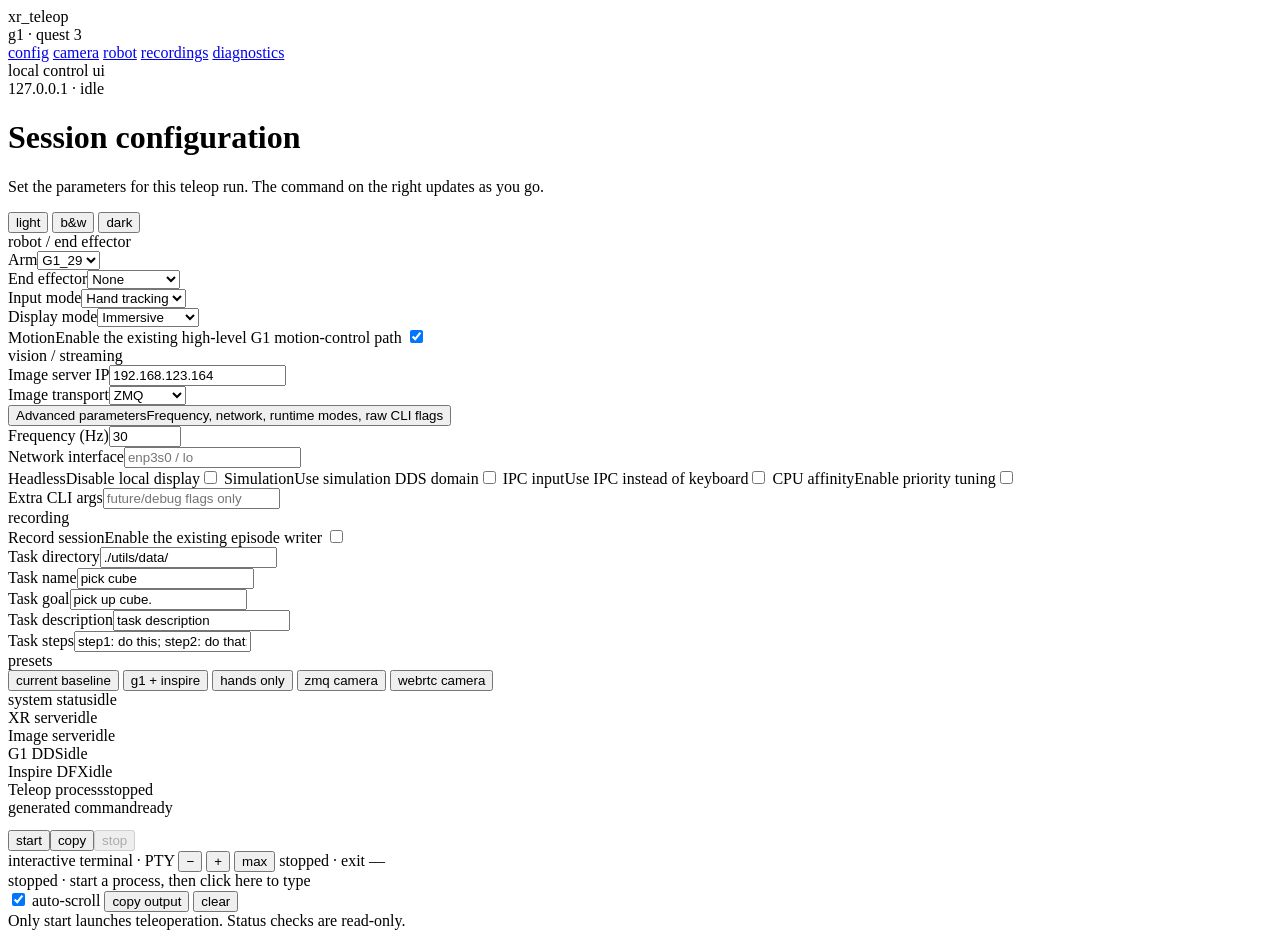
==== web_ui/index.html @ 6fa3af85 "add web_ui" ====
<!DOCTYPE html>
<html lang="en" data-theme="light">
<head>
  <meta charset="UTF-8">
  <meta name="viewport" content="width=device-width, initial-scale=1.0">
  <title>xr_teleop — control</title>
  <link rel="preconnect" href="https://fonts.googleapis.com">
  <link href="https://fonts.googleapis.com/css2?family=JetBrains+Mono:wght@400;500;600;700&family=Inter:wght@400;500;600&display=swap" rel="stylesheet">
  <link rel="stylesheet" href="/static/vendor/xterm.css">
  <link rel="stylesheet" href="/static/style.css">
</head>
<body>
<div class="shell">
  <aside class="rail">
    <div class="mark">xr<span class="dim">_</span>teleop</div>
    <div class="mark-sub">g1 · quest 3</div>
    <nav class="nav" aria-label="Sections">
      <a class="active" href="#config" data-target="config">config</a>
      <a href="#camera" data-target="camera">camera</a>
      <a href="#robot" data-target="robot">robot</a>
      <a href="#recordings" data-target="recordings">recordings</a>
      <a href="#diagnostics" data-target="diagnostics">diagnostics</a>
    </nav>
    <div class="rail-foot">local control ui<br>127.0.0.1 · <span id="railState">idle</span></div>
  </aside>

  <main class="config" id="config">
    <header class="hdr">
      <div class="hdr-top">
        <div>
          <h1>Session configuration</h1>
          <p>Set the parameters for this teleop run. The command on the right updates as you go.</p>
        </div>
        <div class="theme-control" aria-label="Theme">
          <button class="theme-btn active" type="button" data-theme="light">light</button>
          <button class="theme-btn" type="button" data-theme="mono">b&amp;w</button>
          <button class="theme-btn" type="button" data-theme="dark">dark</button>
        </div>
      </div>
    </header>

    <section class="block" id="robot">
      <div class="block-label">robot / end effector</div>
      <div class="row2">
        <div class="field"><label for="arm">Arm</label><select id="arm"><option>G1_29</option><option>G1_23</option><option>H1_2</option><option>H1</option><option>H2</option></select></div>
        <div class="field"><label for="ee">End effector</label><select id="ee"><option value="">None</option><option value="inspire_dfx">Inspire DFX</option><option value="inspire_ftp">Inspire FTP</option><option value="dex3">Dex3</option><option value="dex1">Dex1</option><option value="brainco">BrainCo</option></select></div>
        <div class="field"><label for="input_mode">Input mode</label><select id="input_mode"><option value="hand">Hand tracking</option><option value="controller">Controller</option></select></div>
        <div class="field"><label for="display_mode">Display mode</label><select id="display_mode"><option value="immersive">Immersive</option><option value="ego">Ego</option><option value="pass-through">Pass-through</option></select></div>
      </div>
      <label class="toggle-line main-toggle" for="motion">
        <span><span class="t-label">Motion</span><span class="t-sub">Enable the existing high-level G1 motion-control path</span></span>
        <input class="toggle-input" id="motion" type="checkbox" checked><span class="switch" aria-hidden="true"></span>
      </label>
    </section>

    <section class="block" id="camera">
      <div class="block-label">vision / streaming</div>
      <div class="row2">
        <div class="field"><label for="img_server_ip">Image server IP</label><input id="img_server_ip" value="192.168.123.164" inputmode="decimal"></div>
        <div class="field"><label for="image_transport">Image transport</label><select id="image_transport"><option value="zmq">ZMQ</option><option value="webrtc">WebRTC</option><option value="auto">Auto</option></select></div>
      </div>
    </section>

    <section class="block">
      <button class="toggle-line advanced-toggle" id="advRow" type="button" aria-expanded="false" aria-controls="advBody">
        <span><span class="t-label">Advanced parameters</span><span class="t-sub">Frequency, network, runtime modes, raw CLI flags</span></span>
        <span class="switch" id="advSwitch" aria-hidden="true"></span>
      </button>
      <div class="advanced-body" id="advBody">
        <div class="row2">
          <div class="field"><label for="frequency">Frequency (Hz)</label><input id="frequency" type="number" min="1" max="240" step="0.1" value="30"></div>
          <div class="field"><label for="network_interface">Network interface</label><input id="network_interface" placeholder="enp3s0 / lo"></div>
        </div>
        <div class="toggle-grid">
          <label class="toggle-line" for="headless"><span><span class="t-label">Headless</span><span class="t-sub">Disable local display</span></span><input class="toggle-input" id="headless" type="checkbox"><span class="switch" aria-hidden="true"></span></label>
          <label class="toggle-line" for="sim"><span><span class="t-label">Simulation</span><span class="t-sub">Use simulation DDS domain</span></span><input class="toggle-input" id="sim" type="checkbox"><span class="switch" aria-hidden="true"></span></label>
          <label class="toggle-line" for="ipc"><span><span class="t-label">IPC input</span><span class="t-sub">Use IPC instead of keyboard</span></span><input class="toggle-input" id="ipc" type="checkbox"><span class="switch" aria-hidden="true"></span></label>
          <label class="toggle-line" for="affinity"><span><span class="t-label">CPU affinity</span><span class="t-sub">Enable priority tuning</span></span><input class="toggle-input" id="affinity" type="checkbox"><span class="switch" aria-hidden="true"></span></label>
        </div>
        <div class="field extra-field"><label for="extra_args">Extra CLI args</label><input id="extra_args" placeholder="future/debug flags only"></div>
      </div>
    </section>

    <section class="block" id="recordings">
      <div class="block-label">recording</div>
      <label class="toggle-line" for="record">
        <span><span class="t-label">Record session</span><span class="t-sub">Enable the existing episode writer</span></span>
        <input class="toggle-input" id="record" type="checkbox"><span class="switch" aria-hidden="true"></span>
      </label>
      <div class="record-fields" id="recordFields">
        <div class="row2">
          <div class="field"><label for="task_dir">Task directory</label><input id="task_dir" value="./utils/data/"></div>
          <div class="field"><label for="task_name">Task name</label><input id="task_name" value="pick cube"></div>
          <div class="field"><label for="task_goal">Task goal</label><input id="task_goal" value="pick up cube."></div>
          <div class="field"><label for="task_desc">Task description</label><input id="task_desc" value="task description"></div>
          <div class="field wide"><label for="task_steps">Task steps</label><input id="task_steps" value="step1: do this; step2: do that;"></div>
        </div>
      </div>
    </section>

    <section class="block">
      <div class="block-label">presets</div>
      <div class="preset-row">
        <button class="chip" type="button" data-preset="baseline">current baseline</button>
        <button class="chip" type="button" data-preset="inspire">g1 + inspire</button>
        <button class="chip" type="button" data-preset="hands">hands only</button>
        <button class="chip" type="button" data-preset="zmq">zmq camera</button>
        <button class="chip" type="button" data-preset="webrtc">webrtc camera</button>
      </div>
    </section>
  </main>

  <aside class="side">
    <section class="panel">
      <div class="panel-hd"><span>system status</span><span class="live"><span class="pulse" id="statusPulse"></span><span id="statusSummary">idle</span></span></div>
      <div class="status-list">
        <div class="status-row"><span class="k">XR server</span><span class="v idle" id="s-xr">idle</span></div>
        <div class="status-row"><span class="k">Image server</span><span class="v idle" id="s-image">idle</span></div>
        <div class="status-row"><span class="k">G1 DDS</span><span class="v idle" id="s-g1">idle</span></div>
        <div class="status-row"><span class="k">Inspire DFX</span><span class="v idle" id="s-inspire">idle</span></div>
        <div class="status-row"><span class="k">Teleop process</span><span class="v idle" id="s-process">stopped</span></div>
      </div>
    </section>

    <section class="panel command-panel">
      <div class="panel-hd"><span>generated command</span><span id="cmdHint">ready</span></div>
      <pre class="term command" id="cmd" aria-live="polite"></pre>
      <div class="term-actions"><button class="btn primary" id="btnStart" type="button">start</button><button class="btn ghost" id="btnCopy" type="button">copy</button><button class="btn stop" id="btnStop" type="button" disabled>stop</button></div>
    </section>

    <section class="panel terminal-panel" id="diagnostics">
      <div class="panel-hd terminal-head">
        <span>interactive terminal · PTY</span>
        <span class="terminal-tools">
          <button type="button" id="terminalSmaller" aria-label="Decrease terminal height" title="Decrease height">−</button>
          <button type="button" id="terminalLarger" aria-label="Increase terminal height" title="Increase height">+</button>
          <button type="button" id="terminalMaximize" aria-label="Maximize terminal" title="Maximize">max</button>
          <span id="terminalState">stopped</span> · exit <span id="exitStatus">—</span>
        </span>
      </div>
      <div class="terminal-surface" id="terminalSurface" tabindex="0" role="textbox" aria-label="Interactive teleoperation terminal" aria-multiline="true">
        <div id="terminalOutput"></div>
        <span class="terminal-placeholder" id="terminalPlaceholder">stopped · start a process, then click here to type</span>
        <div class="terminal-resize" id="terminalResize" aria-hidden="true"></div>
      </div>
      <div class="terminal-actions">
        <label><input id="autoScroll" type="checkbox" checked> auto-scroll</label>
        <button class="chip" id="btnTerminalCopy" type="button">copy output</button>
        <button class="chip" id="btnClear" type="button">clear</button>
      </div>
    </section>
    <div class="note" id="message">Only start launches teleoperation. Status checks are read-only.</div>
  </aside>
</div>
<script src="/static/vendor/xterm.js"></script>
<script src="/static/vendor/addon-fit.js"></script>
<script src="/static/app.js"></script>
</body>
</html>
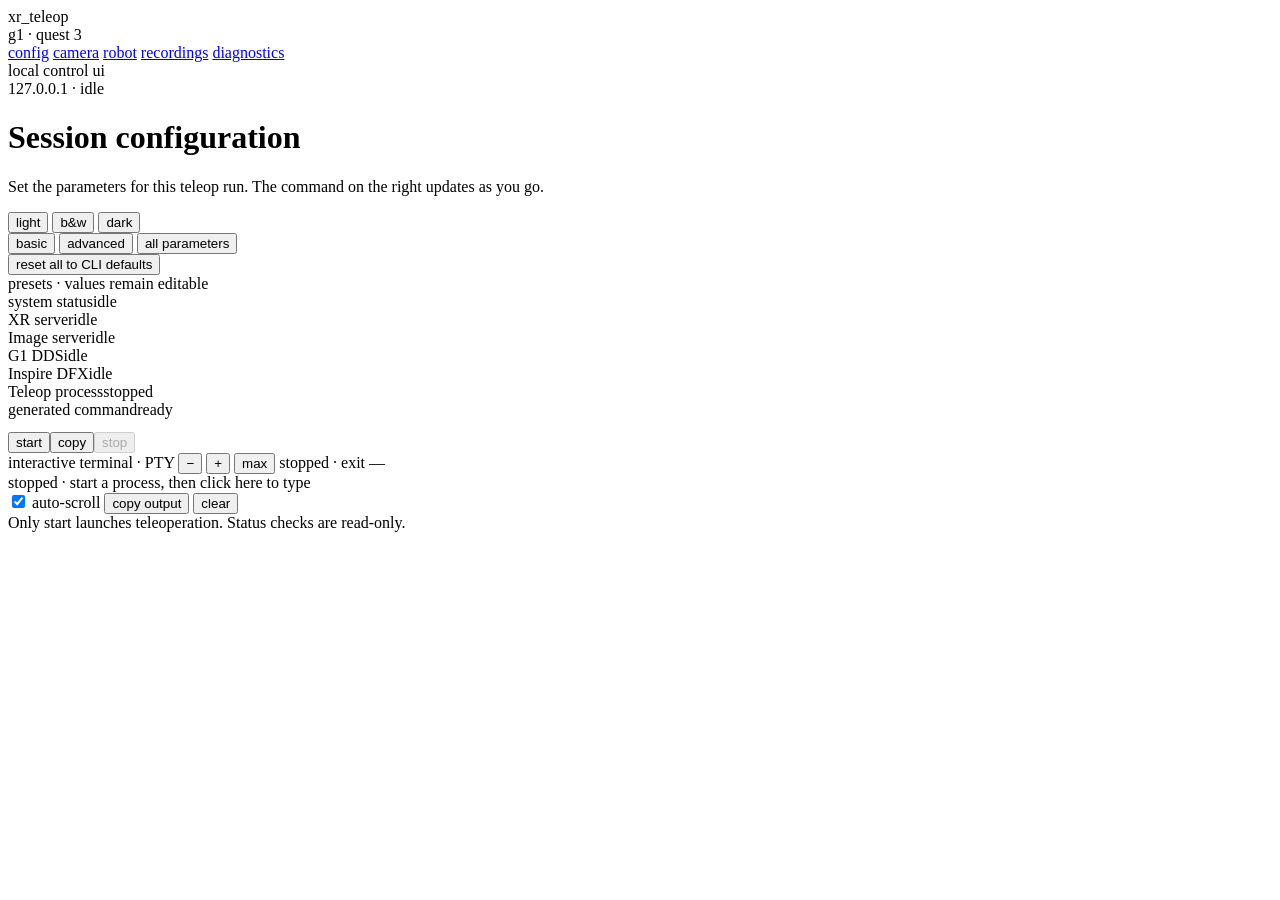
==== commit 1359233c: "updated web_ui" ====
--- a/web_ui/index.html
+++ b/web_ui/index.html
@@ -39,74 +39,20 @@
       </div>
     </header>
 
-    <section class="block" id="robot">
-      <div class="block-label">robot / end effector</div>
-      <div class="row2">
-        <div class="field"><label for="arm">Arm</label><select id="arm"><option>G1_29</option><option>G1_23</option><option>H1_2</option><option>H1</option><option>H2</option></select></div>
-        <div class="field"><label for="ee">End effector</label><select id="ee"><option value="">None</option><option value="inspire_dfx">Inspire DFX</option><option value="inspire_ftp">Inspire FTP</option><option value="dex3">Dex3</option><option value="dex1">Dex1</option><option value="brainco">BrainCo</option></select></div>
-        <div class="field"><label for="input_mode">Input mode</label><select id="input_mode"><option value="hand">Hand tracking</option><option value="controller">Controller</option></select></div>
-        <div class="field"><label for="display_mode">Display mode</label><select id="display_mode"><option value="immersive">Immersive</option><option value="ego">Ego</option><option value="pass-through">Pass-through</option></select></div>
+    <section class="block parameter-toolbar" aria-label="Parameter view">
+      <div class="parameter-tabs" role="tablist">
+        <button class="mode-btn active" type="button" role="tab" aria-selected="true" data-mode="basic">basic</button>
+        <button class="mode-btn" type="button" role="tab" aria-selected="false" data-mode="advanced">advanced</button>
+        <button class="mode-btn" type="button" role="tab" aria-selected="false" data-mode="all">all parameters</button>
       </div>
-      <label class="toggle-line main-toggle" for="motion">
-        <span><span class="t-label">Motion</span><span class="t-sub">Enable the existing high-level G1 motion-control path</span></span>
-        <input class="toggle-input" id="motion" type="checkbox" checked><span class="switch" aria-hidden="true"></span>
-      </label>
+      <button class="chip reset-all" id="resetAll" type="button">reset all to CLI defaults</button>
     </section>
 
-    <section class="block" id="camera">
-      <div class="block-label">vision / streaming</div>
-      <div class="row2">
-        <div class="field"><label for="img_server_ip">Image server IP</label><input id="img_server_ip" value="192.168.123.164" inputmode="decimal"></div>
-        <div class="field"><label for="image_transport">Image transport</label><select id="image_transport"><option value="zmq">ZMQ</option><option value="webrtc">WebRTC</option><option value="auto">Auto</option></select></div>
-      </div>
-    </section>
+    <div id="parameterSections" aria-live="polite"></div>
 
     <section class="block">
-      <button class="toggle-line advanced-toggle" id="advRow" type="button" aria-expanded="false" aria-controls="advBody">
-        <span><span class="t-label">Advanced parameters</span><span class="t-sub">Frequency, network, runtime modes, raw CLI flags</span></span>
-        <span class="switch" id="advSwitch" aria-hidden="true"></span>
-      </button>
-      <div class="advanced-body" id="advBody">
-        <div class="row2">
-          <div class="field"><label for="frequency">Frequency (Hz)</label><input id="frequency" type="number" min="1" max="240" step="0.1" value="30"></div>
-          <div class="field"><label for="network_interface">Network interface</label><input id="network_interface" placeholder="enp3s0 / lo"></div>
-        </div>
-        <div class="toggle-grid">
-          <label class="toggle-line" for="headless"><span><span class="t-label">Headless</span><span class="t-sub">Disable local display</span></span><input class="toggle-input" id="headless" type="checkbox"><span class="switch" aria-hidden="true"></span></label>
-          <label class="toggle-line" for="sim"><span><span class="t-label">Simulation</span><span class="t-sub">Use simulation DDS domain</span></span><input class="toggle-input" id="sim" type="checkbox"><span class="switch" aria-hidden="true"></span></label>
-          <label class="toggle-line" for="ipc"><span><span class="t-label">IPC input</span><span class="t-sub">Use IPC instead of keyboard</span></span><input class="toggle-input" id="ipc" type="checkbox"><span class="switch" aria-hidden="true"></span></label>
-          <label class="toggle-line" for="affinity"><span><span class="t-label">CPU affinity</span><span class="t-sub">Enable priority tuning</span></span><input class="toggle-input" id="affinity" type="checkbox"><span class="switch" aria-hidden="true"></span></label>
-        </div>
-        <div class="field extra-field"><label for="extra_args">Extra CLI args</label><input id="extra_args" placeholder="future/debug flags only"></div>
-      </div>
-    </section>
-
-    <section class="block" id="recordings">
-      <div class="block-label">recording</div>
-      <label class="toggle-line" for="record">
-        <span><span class="t-label">Record session</span><span class="t-sub">Enable the existing episode writer</span></span>
-        <input class="toggle-input" id="record" type="checkbox"><span class="switch" aria-hidden="true"></span>
-      </label>
-      <div class="record-fields" id="recordFields">
-        <div class="row2">
-          <div class="field"><label for="task_dir">Task directory</label><input id="task_dir" value="./utils/data/"></div>
-          <div class="field"><label for="task_name">Task name</label><input id="task_name" value="pick cube"></div>
-          <div class="field"><label for="task_goal">Task goal</label><input id="task_goal" value="pick up cube."></div>
-          <div class="field"><label for="task_desc">Task description</label><input id="task_desc" value="task description"></div>
-          <div class="field wide"><label for="task_steps">Task steps</label><input id="task_steps" value="step1: do this; step2: do that;"></div>
-        </div>
-      </div>
-    </section>
-
-    <section class="block">
-      <div class="block-label">presets</div>
-      <div class="preset-row">
-        <button class="chip" type="button" data-preset="baseline">current baseline</button>
-        <button class="chip" type="button" data-preset="inspire">g1 + inspire</button>
-        <button class="chip" type="button" data-preset="hands">hands only</button>
-        <button class="chip" type="button" data-preset="zmq">zmq camera</button>
-        <button class="chip" type="button" data-preset="webrtc">webrtc camera</button>
-      </div>
+      <div class="block-label">presets · values remain editable</div>
+      <div class="preset-row" id="presetButtons"></div>
     </section>
   </main>
 
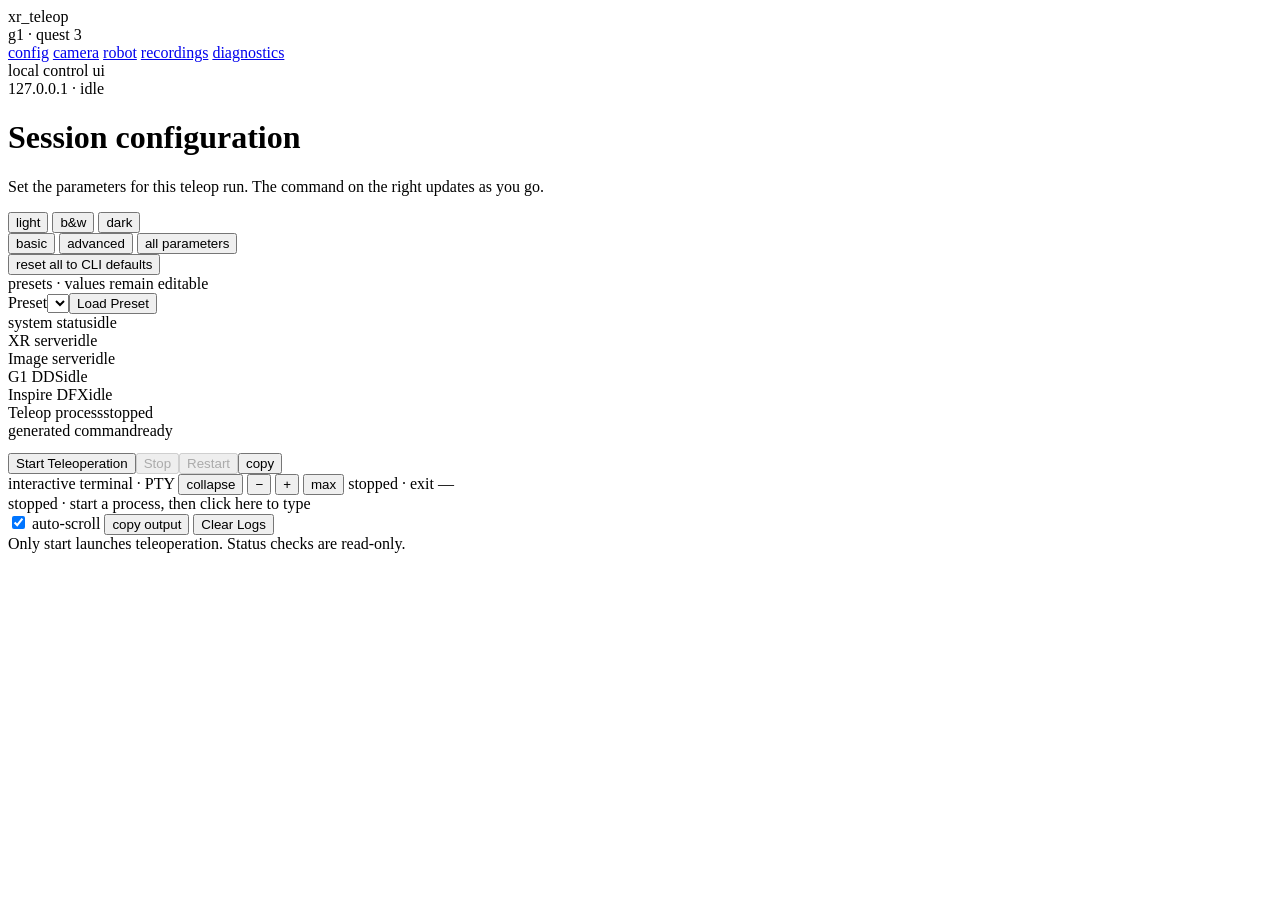
==== commit 81a3e2d9: "feat: add G1 controller preset and web UI controls" ====
--- a/web_ui/index.html
+++ b/web_ui/index.html
@@ -52,7 +52,7 @@
 
     <section class="block">
       <div class="block-label">presets · values remain editable</div>
-      <div class="preset-row" id="presetButtons"></div>
+      <div class="preset-row"><label for="presetSelect">Preset</label><select id="presetSelect"></select><button class="chip" id="loadPreset" type="button">Load Preset</button></div>
     </section>
   </main>
 
@@ -71,20 +71,21 @@
     <section class="panel command-panel">
       <div class="panel-hd"><span>generated command</span><span id="cmdHint">ready</span></div>
       <pre class="term command" id="cmd" aria-live="polite"></pre>
-      <div class="term-actions"><button class="btn primary" id="btnStart" type="button">start</button><button class="btn ghost" id="btnCopy" type="button">copy</button><button class="btn stop" id="btnStop" type="button" disabled>stop</button></div>
+      <div class="term-actions"><button class="btn primary" id="btnStart" type="button">Start Teleoperation</button><button class="btn stop" id="btnStop" type="button" disabled>Stop</button><button class="btn ghost" id="btnRestart" type="button" disabled>Restart</button><button class="btn ghost" id="btnCopy" type="button">copy</button></div>
     </section>
 
     <section class="panel terminal-panel" id="diagnostics">
       <div class="panel-hd terminal-head">
         <span>interactive terminal · PTY</span>
         <span class="terminal-tools">
+          <button type="button" id="terminalCollapse" aria-expanded="true" aria-controls="terminalBody">collapse</button>
           <button type="button" id="terminalSmaller" aria-label="Decrease terminal height" title="Decrease height">−</button>
           <button type="button" id="terminalLarger" aria-label="Increase terminal height" title="Increase height">+</button>
           <button type="button" id="terminalMaximize" aria-label="Maximize terminal" title="Maximize">max</button>
           <span id="terminalState">stopped</span> · exit <span id="exitStatus">—</span>
         </span>
       </div>
-      <div class="terminal-surface" id="terminalSurface" tabindex="0" role="textbox" aria-label="Interactive teleoperation terminal" aria-multiline="true">
+      <div id="terminalBody"><div class="terminal-surface" id="terminalSurface" tabindex="0" role="textbox" aria-label="Interactive teleoperation terminal" aria-multiline="true">
         <div id="terminalOutput"></div>
         <span class="terminal-placeholder" id="terminalPlaceholder">stopped · start a process, then click here to type</span>
         <div class="terminal-resize" id="terminalResize" aria-hidden="true"></div>
@@ -92,8 +93,8 @@
       <div class="terminal-actions">
         <label><input id="autoScroll" type="checkbox" checked> auto-scroll</label>
         <button class="chip" id="btnTerminalCopy" type="button">copy output</button>
-        <button class="chip" id="btnClear" type="button">clear</button>
-      </div>
+        <button class="chip" id="btnClear" type="button">Clear Logs</button>
+      </div></div>
     </section>
     <div class="note" id="message">Only start launches teleoperation. Status checks are read-only.</div>
   </aside>
